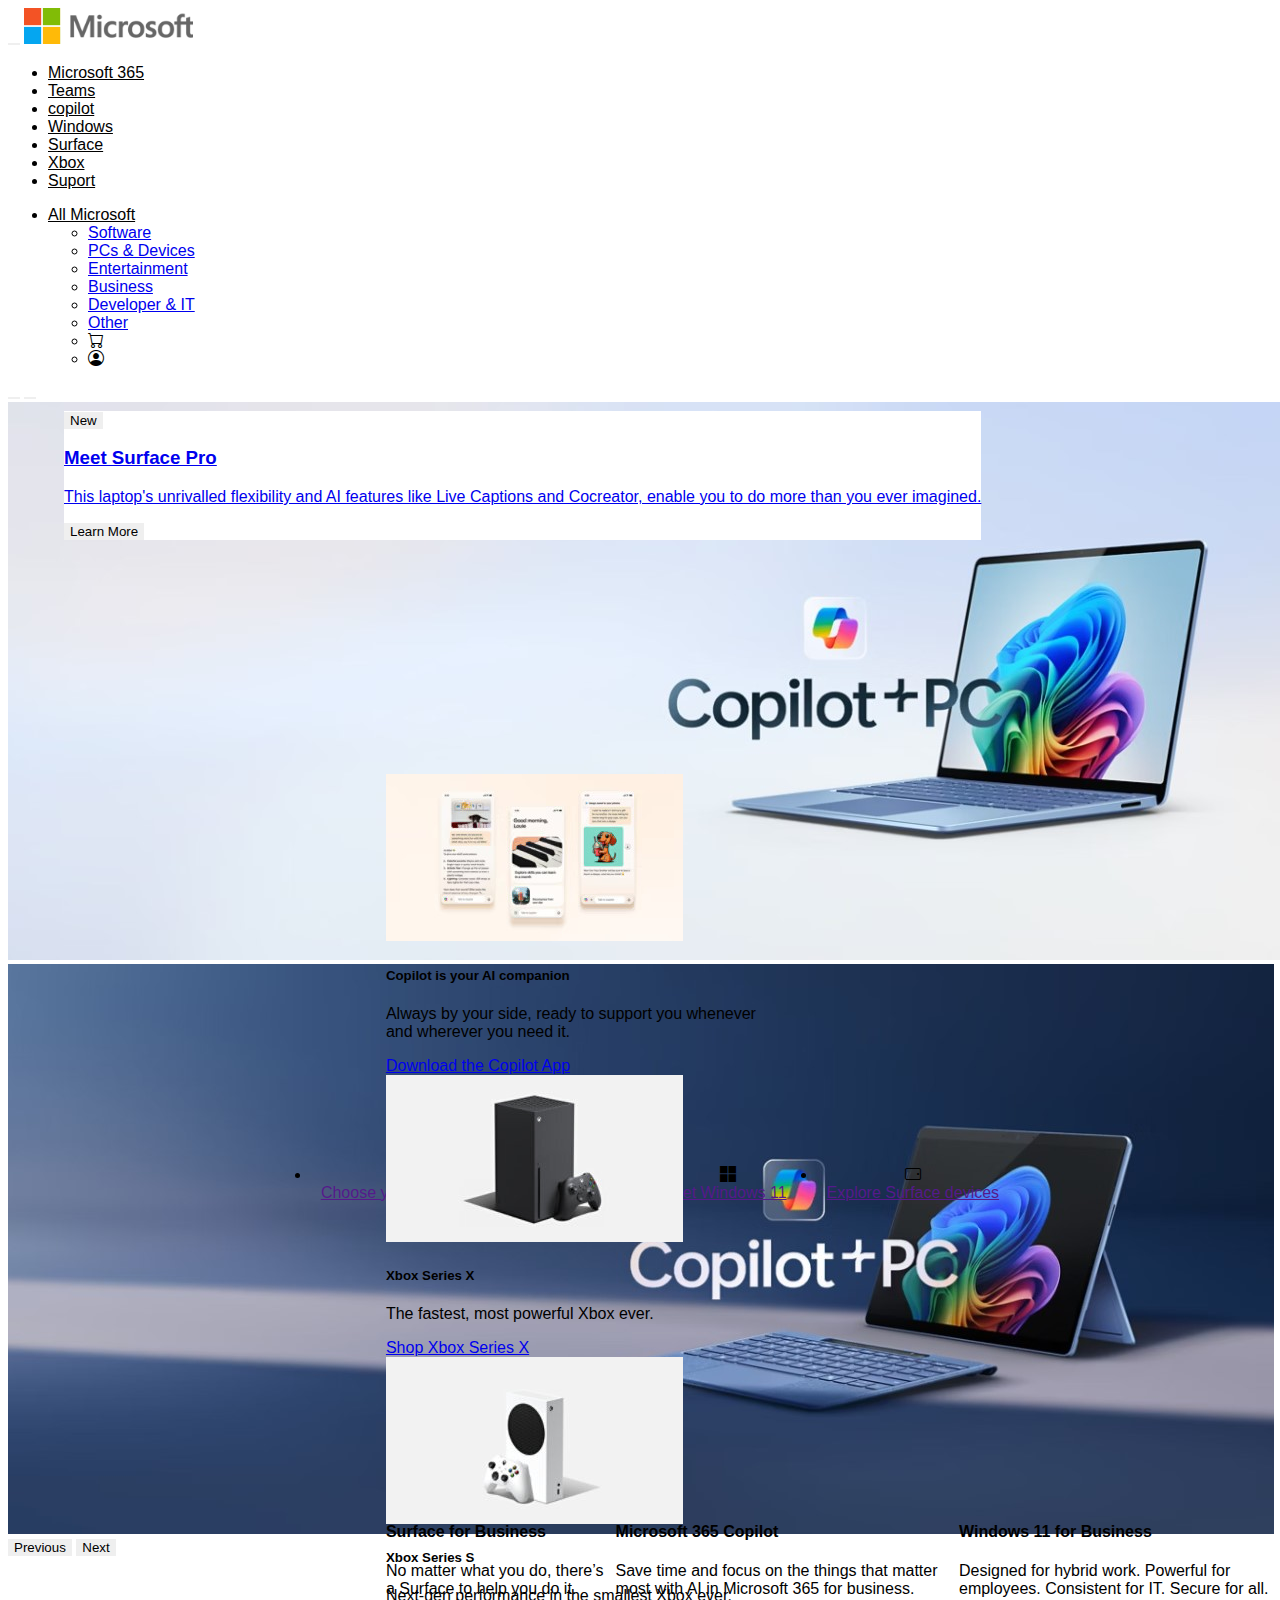
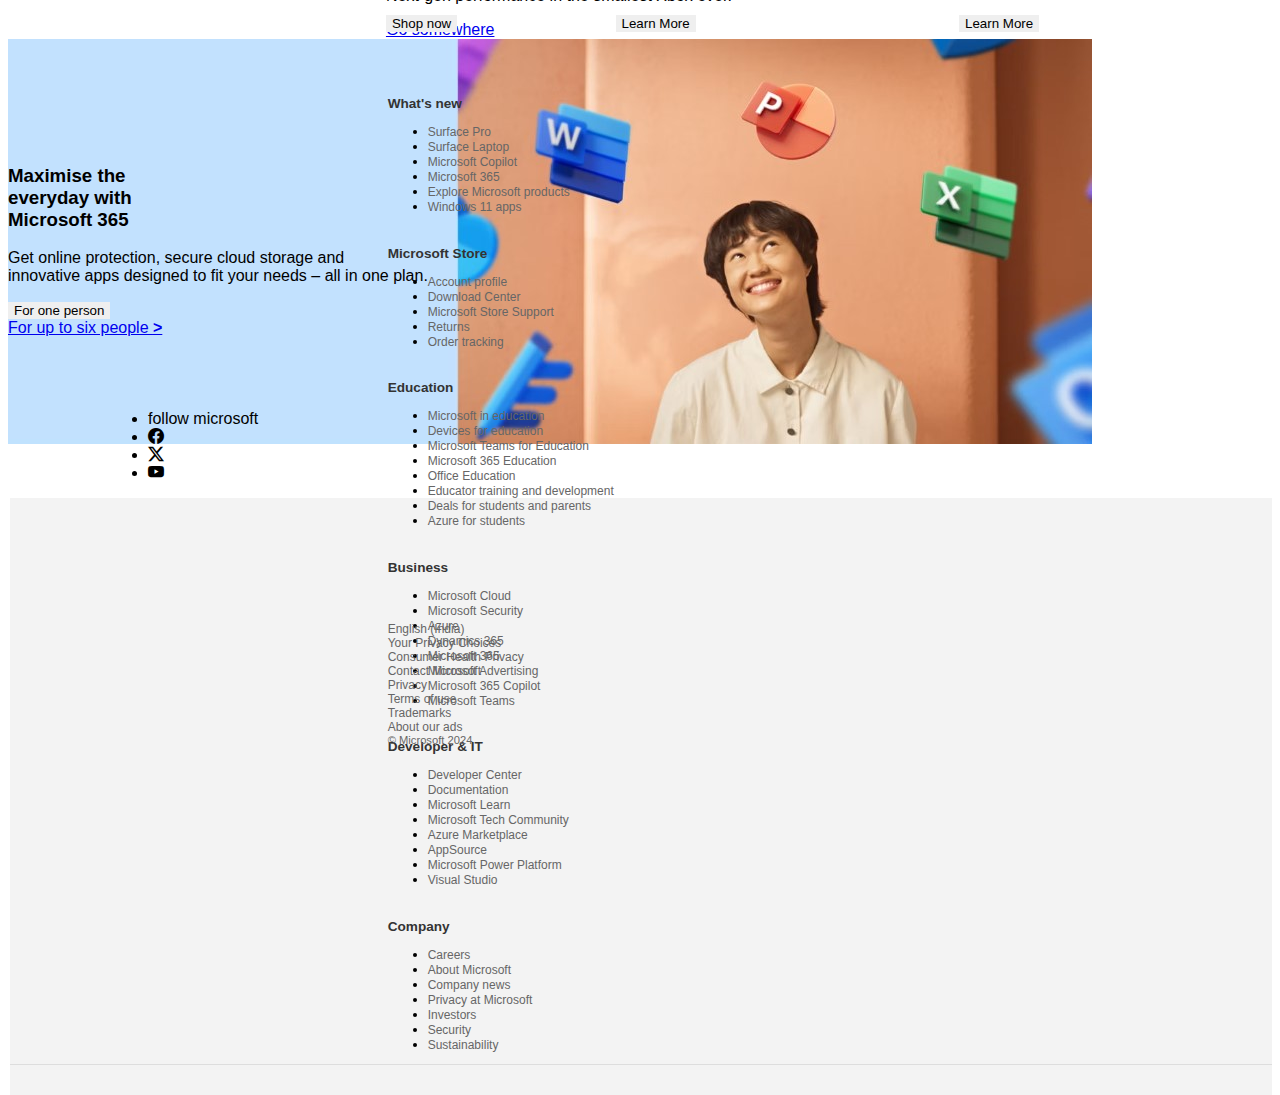
==== index.html @ 6c06642c "Add files via upload" ====
<!DOCTYPE html>
<html lang="en">
<head>
    <meta charset="UTF-8">
    <link rel="stylesheet" href="microsoft.css"><link rel="stylesheet" href="https://cdn.jsdelivr.net/npm/bootstrap-icons@1.11.3/font/bootstrap-icons.min.css">
    <link rel="stylesheet" href="https://cdnjs.cloudflare.com/ajax/libs/font-awesome/6.6.0/css/all.min.css" integrity="sha512-Kc323vGBEqzTmouAECnVceyQqyqdsSiqLQISBL29aUW4U/M7pSPA/gEUZQqv1cwx4OnYxTxve5UMg5GT6L4JJg==" crossorigin="anonymous" referrerpolicy="no-referrer" />
    <meta name="viewport" content="width=device-width, initial-scale=1.0"> 
    <link href="https://cdn.jsdelivr.net/npm/bootstrap@5.0.2/dist/css/bootstrap.min.css" rel="stylesheet" integrity="sha384-EVSTQN3/azprG1Anm3QDgpJLIm9Nao0Yz1ztcQTwFspd3yD65VohhpuuCOmLASjC" crossorigin="anonymous">
    <title>Microsoft - AI, Cloud, Productivity, Computing, Gaming & Apps</title>
    <link rel="icon" href="download.png">
</head>
<body>
 <nav class="navbar navbar-expand-lg navbar-light justify-content-center">
        <div class="container-fluid">
          <button class="navbar-toggler" type="button" data-bs-toggle="collapse" data-bs-target="#navbarTogglerDemo01" aria-controls="navbarTogglerDemo01" aria-expanded="false" aria-label="Toggle navigation">
            <span class="navbar-toggler-icon"></span>
          </button> 
         <img src="RE1Mu3b.png" class="navbar-brand ms-5" alt="">
          <div class="collapse navbar-collapse" id="navbarTogglerDemo01">
            <ul class="navbar-nav me-auto mb-2 mb-lg-0">
                <li class="nav-item">
                    <a class="nav-link "aria-current="page" href="#">Microsoft 365</a>
                  </li>
                  <li class="nav-item">
                    <a class="nav-link" href="#">Teams</a>
                  </li>
                  <li class="nav-item">
                    <a class="nav-link" href="#">copilot</a>
                  </li> <li class="nav-item">
                    <a class="nav-link" href="#">Windows</a>
                  </li> <li class="nav-item">
                    <a class="nav-link" href="#">Surface</a>
                  </li> <li class="nav-item">
                    <a class="nav-link" href="#">Xbox</a>
                  </li> <li class="nav-item">
                    <a class="nav-link" href="#">Suport</a>
                  </li>
                </ul><ul class="navbar-nav  mb-2 mb-lg-0">
                <li class="nav-item dropdown justify-content-end">
                    <a class="nav-link dropdown-toggle text-dark " href="#" id="navbarDropdownMenuLink" role="button" data-bs-toggle="dropdown" aria-expanded="false">
                    All Microsoft
                    </a>
                    <ul class="dropdown-menu " aria-labelledby="navbarDropdownMenuLink">
                        <li><a class="dropdown-item" href="#">Software</a></li>
                        <li><a class="dropdown-item" href="#">PCs & Devices</a></li>
                        <li><a class="dropdown-item" href="#">Entertainment</a></li>
                        <li><a class="dropdown-item" href="#">Business</a></li>
                        <li><a class="dropdown-item" href="#">Developer & IT</a></li>
                        <li><a class="dropdown-item" href="#">Other</a></li>
                        
                        <li class="nav-link towli"><i class="bi bi-cart"></i></li>
                        <li class="nav-link towli"><i class="bi bi-person-circle"></i></li>
               </ul>
              </div>  <ul class="navbar-nav  tow" aria-labelledby="navbarDropdownMenuLink">
                <li class="nav-link towli"><i class="fa-solid fa-magnifying-glass  "></i></li>
          </div>
        </div>
      </nav><div class="un-section ">
      <div id="carouselExampleCaptions" class="carousel slide" data-bs-ride="carousel">
        <div class="carousel-indicators">
          <button type="button" data-bs-target="#carouselExampleCaptions" data-bs-slide-to="0" class="active" aria-current="true" aria-label="Slide 1"></button>
          <button type="button" data-bs-target="#carouselExampleCaptions" data-bs-slide-to="1" aria-label="Slide 2"></button>
         
        </div>
        <div class="carousel-inner container-fluid lo "> 
            <div class="carousel-item active">
               <a href="#" class="text-decoration-none text-dark"><img src="copilot2.jpg" class="d-block w-100" alt="...">
                <div class="cor1 carousel-caption  flex-column col-sm-12 col-lg  left-caption col-md-6 col-lg d-block d-block justify-content-end">
                   <button class="bg-warning text-dark fw-bold">New</button><h3>Meet Surface Laptop</h3>
             <p>Unlock AI features like Live Captions and Cocreator with this exceptionally powerful laptop.</p>
                  <button class="bg-primary text-light">Learn More</button></a>
                </div>
           </div>
              <div class="carousel-item ">
              <a href="$" class="text-decoration-none text-dark">   <img src="copilot.jpg" class="d-block w-100" alt="...">
        <div class="carousel-caption cor1 col-sm-12 col-lg col-md-6 left-caption col-lg d-block car ">
                    <button class="bg-warning ms-4 text-dark fw-bold">New</button><h3 class=" ps-4">Meet Surface Pro</h3> 
                
                  <p class=" ps-4 ">This laptop's unrivalled flexibility and AI features like Live   Captions and Cocreator, enable you to do more than you   ever imagined.
                    </p> <button class="bg-primary  ms-4 text-light">Learn More</button></a>
          </div>
         </div>
        
       </div>
        <button class="carousel-control-prev" type="button" data-bs-target="#carouselExampleCaptions" data-bs-slide="prev">
      <span class="carousel-control-prev-icon" aria-hidden="true"></span>
          <span class="visually-hidden">Previous</span>
     </button>
      <button class="carousel-control-next" type="button" data-bs-target="#carouselExampleCaptions" data-bs-slide="next">
          <span class="carousel-control-next-icon" aria-hidden="true"></span>
       <span class="visually-hidden">Next</span>
        </button>
      </div></div>
     <div class="ic  text-center ">
      <ul class="list-group list-group-horizontal-sm d-flex justify-content-center border-none">
    <li class="list-group-item"><i class="fs-1 bi bi-microsoft"></i> <br><a href="">Choose your Microsoft 365</a></li>
  <li class="list-group-item"> <i class="fs-1 bi bi-xbox"></i><br><a href="">Shop Xbox</a></li>
       <li class="list-group-item"><i class="fs-1 bi bi-microsoft"></i><br><a href="">Get Windows 11</a></li>
            <li class="list-group-item"><i class="fs-1 bi bi-tablet-landscape"></i><br><a href="">Explore Surface devices</a></li>
          </ul>
      </div>
      <div class="container-fluid d-flex justify-content-center mt-5">
  <div class="row w-100 d-flex justify-content-center">
    <!-- Card 1 -->
    <div class="col-12 col-md-4 col-lg-3 col-sm-6 mb-4 d-flex justify-content-center">
      <div class="card w-100">
        <img src="Content-Card-Copilot-Native-App-ROW.jpg" class="card-img-top" alt="...">
        <div class="card-body">
          <h5 class="card-title">Copilot is your AI companion</h5>
          <p class="card-text">Always by your side, ready to support you whenever<br> and wherever you need it.</p>
          <a href="#" class="btn mt-4 btn-primary">Download the Copilot App</a>
        </div>
      </div>
    </div>
    <!-- Card 2 -->
    <div class="col-12 col-md-4 col-lg-3 col-sm-6 mb-4 d-flex justify-content-center">
      <div class="card w-100">
        <img src="gldn-XSX-CP-Xbox-Series-X.jpg" class="card-img-top" alt="...">
        <div class="card-body">
          <h5 class="card-title mt-4">Xbox Series X</h5>
          <p class="card-text">The fastest, most powerful Xbox ever.</p>
          <a href="#" class="btn mt-5 btn-primary">Shop Xbox Series X</a>
        </div>
      </div>
    </div>
    <!-- Card 3 -->
    <div class="col-12 col-md-4 col-lg-3 col-sm-6 mb-4 d-flex justify-content-center">
      <div class="card w-100">
        <img src="gldn-XSS-CP-Xbox-Series-S-Evergreen.jpg" class="card-img-top" alt="...">
        <div class="card-body">
          <h5 class="card-title m-3">Xbox Series S</h5>
          <p class="card-text">Next-gen performance in the smallest Xbox ever.</p>
          <a href="#" class="btn mt-5 btn-primary">Go somewhere</a>
        </div>
      </div>
    </div>
  </div>
</div>
<div class="container">
  <img src="Screenshot 2024-11-05 104304.jpg" class="img-fluid mb-5 imgchange">
  <div class=" col-sm-12 col-lg col-md-6 left-caption col-lg imgcap ms-4">
         <h3 class="img-title">Maximise the<br> everyday with<br> Microsoft 365</h3>
         <p>Get online protection, secure cloud storage and<br> innovative apps designed to fit your needs – all in one plan.</p>
          <button class="btn btn-primary">For one person</button><br>
          <a href="#" class="text-dark">For up to six people <b>></b></a>
        </div>
</div>

    

</div>
     </div><div class="container ">
     <div class="row car2  d-flex justify-content-center mt-5" id="row4">
      <div class="col-12 col-md-6 col-lg-3">
        <div class="card card1">
          <div class="card-body">
            <img src="https://cdn-dynmedia-1.microsoft.com/is/image/microsoftcorp/gldn-Surf-CP-SurfaceFamilyForBusiness?wid=380&hei=213&fit=crop" class="card-img-top" alt="">
            <h4 class="card-title mt-5">Surface for Business</h4>
            <p class="card-text mt-54">No matter what you do, there’s a Surface to help you do it.</p>
            <button class="btn bc1 mt-5 btn-primary">Shop now</button>
          </div>
        </div>
      </div>
  
      <div class="col-12 col-md-6 col-lg-3">
        <div class="card card1">
          <div class="card-body">
            <img src="https://cdn-dynmedia-1.microsoft.com/is/image/microsoftcorp/Content-Card-Copilot-Commercial?wid=380&hei=213&fit=crop" class="card-img-top" alt="">
            <h4 class="card-title mt-4">Microsoft 365 Copilot</h4>
            <p class="card-text">Save time and focus on the things that matter most with AI in Microsoft 365 for business.</p>
            <button class="btn bc1 mt-4 btn-primary">Learn More</button>
          </div>
        </div>
      </div>
  
      <div class="col-12 col-md-6 col-lg-3">
        <div class="card card1">
          <div class="card-body">
            <img src="https://cdn-dynmedia-1.microsoft.com/is/image/microsoftcorp/Content-Card-Windows-11-Business?wid=380&hei=213&fit=crop" class="card-img-top" alt="">
            <h4 class="card-title mt-4">Windows 11 for Business</h4>
            <p class="card-text">Designed for hybrid work. Powerful for employees. Consistent for IT. Secure for all.</p>
            <button class="btn bc1 mt-4 btn-primary">Learn More</button>
          </div>
        </div>
      </div>
  
      
    </div>
  </div>
        
      </div>
      <div class="il   ">
        <ul class="list-unstyled  d-flex gap-2 lis mt-5 border-none">
      <li class="list-item">follow microsoft &nbsp;</li>
    <li class="list-item"> <i class="bi bi-facebook"></i></li>
         <li class="list-item"><i class="bi bi-twitter-x"></i></li>
              <li class="list-item"><i class="bi bi-youtube"></i></li>
            </ul><footer class="footer">
              <div class="container">
                  <div class="row text-center text-md-start">
                   
                      <div class="col-md-2 col-sm-4 mb-2">
                          <h6>What's new</h6>
                          <ul class="list-unstyled">
                              <li><a href="#">Surface Pro</a></li>
                              <li><a href="#">Surface Laptop</a></li>
                              <li><a href="#">Microsoft Copilot</a></li>
                              <li><a href="#">Microsoft 365</a></li>
                              <li><a href="#">Explore Microsoft products</a></li>
                              <li><a href="#">Windows 11 apps</a></li>
                          </ul>
                      </div>
             
                      <div class="col-md-2 col-sm-4 mb-2">
                          <h6>Microsoft Store</h6>
                          <ul class="list-unstyled">
                              <li><a href="#">Account profile</a></li>
                              <li><a href="#">Download Center</a></li>
                              <li><a href="#">Microsoft Store Support</a></li>
                              <li><a href="#">Returns</a></li>
                              <li><a href="#">Order tracking</a></li>
                          </ul>
                      </div>
                    
                      <div class="col-md-2 col-sm-4 mb-2">
                          <h6>Education</h6>
                          <ul class="list-unstyled">
                              <li><a href="#">Microsoft in education</a></li>
                              <li><a href="#">Devices for education</a></li>
                              <li><a href="#">Microsoft Teams for Education</a></li>
                              <li><a href="#">Microsoft 365 Education</a></li>
                              <li><a href="#">Office Education</a></li>
                              <li><a href="#">Educator training and development</a></li>
                              <li><a href="#">Deals for students and parents</a></li>
                              <li><a href="#">Azure for students</a></li>
                          </ul>
                      </div>
                 
                      <div class="col-md-2 col-sm-4 mb-2">
                          <h6>Business</h6>
                          <ul class="list-unstyled">
                              <li><a href="#">Microsoft Cloud</a></li>
                              <li><a href="#">Microsoft Security</a></li>
                              <li><a href="#">Azure</a></li>
                              <li><a href="#">Dynamics 365</a></li>
                              <li><a href="#">Microsoft 365</a></li>
                              <li><a href="#">Microsoft Advertising</a></li>
                              <li><a href="#">Microsoft 365 Copilot</a></li>
                              <li><a href="#">Microsoft Teams</a></li>
                          </ul>
                      </div>
       
                      <div class="col-md-2 col-sm-4 mb-2">
                          <h6>Developer & IT</h6>
                          <ul class="list-unstyled">
                              <li><a href="#">Developer Center</a></li>
                              <li><a href="#">Documentation</a></li>
                              <li><a href="#">Microsoft Learn</a></li>
                              <li><a href="#">Microsoft Tech Community</a></li>
                              <li><a href="#">Azure Marketplace</a></li>
                              <li><a href="#">AppSource</a></li>
                              <li><a href="#">Microsoft Power Platform</a></li>
                              <li><a href="#">Visual Studio</a></li>
                          </ul>
                      </div>
              
                      <div class="col-md-2 col-sm-4 mb-2">
                          <h6>Company</h6>
                          <ul class="list-unstyled">
                              <li><a href="#">Careers</a></li>
                              <li><a href="#">About Microsoft</a></li>
                              <li><a href="#">Company news</a></li>
                              <li><a href="#">Privacy at Microsoft</a></li>
                              <li><a href="#">Investors</a></li>
                              <li><a href="#">Security</a></li>
                              <li><a href="#">Sustainability</a></li>
                          </ul>
                      </div>
                  </div>
                  

                  <div class="footer-bottom text-center mt-3">
                      <div class="row justify-content-center">
                          <div class="col-auto">
                              <a href="#">English (India)</a>
                          </div>
                          <div class="col-auto">
                              <a href="#">Your Privacy Choices</a>
                          </div>
                          <div class="col-auto">
                              <a href="#">Consumer Health Privacy</a>
                          </div>
                          <div class="col-auto">
                              <a href="#">Contact Microsoft</a>
                          </div>
                          <div class="col-auto">
                              <a href="#">Privacy</a>
                          </div>
                          <div class="col-auto">
                              <a href="#">Terms of use</a>
                          </div>
                          <div class="col-auto">
                              <a href="#">Trademarks</a>
                          </div>
                          <div class="col-auto">
                              <a href="#">About our ads</a>
                          </div>
                          <div class="col-auto">
                              &copy; Microsoft 2024
                          </div>
                      </div>
                  </div>
              </div>
          </footer>
          
</body>

      <script src="https://cdn.jsdelivr.net/npm/@popperjs/core@2.9.2/dist/umd/popper.min.js" integrity="sha384-IQsoLXl5PILFhosVNubq5LC7Qb9DXgDA9i+tQ8Zj3iwWAwPtgFTxbJ8NT4GN1R8p" crossorigin="anonymous"></script>
      <script src="https://cdn.jsdelivr.net/npm/bootstrap@5.0.2/dist/js/bootstrap.min.js" integrity="sha384-cVKIPhGWiC2Al4u+LWgxfKTRIcfu0JTxR+EQDz/bgldoEyl4H0zUF0QKbrJ0EcQF" crossorigin="anonymous"></script>
  
</body>
</html>
---- microsoft.css ----
.navbar-brand {
    height: 36px;
  }
  
  .navbar {
    background: rgb(255, 255, 255);
  }
  
  .navbar-nav .nav-link {
    color: black;
  }
  
  .navbar-nav .nav-link:hover {
    text-decoration: underline black 2px solid;
    color: black;
  }.tow{
    list-style: none;
    padding: 0;
  }
  
  
  
  
  .un-section .carousel-caption {
    position: absolute; 
    bottom: 40%; 
   left: 5%;
    color: #fff;
    text-align: start;
  }button{
border: none;
  }.car{
  background-color: white;
  justify-content: center;
  
  align-items:center ;
  }@media (max-width:850px){
    .un-section .carousel-caption{
top: 26cm;
    }
  }body{
    height: 40cm;
    font-family:  "Segoe UI", SegoeUI, "Helvetica Neue", Helvetica, Arial, sans-serif;
  }.un-section{
    height: 20cm;
  }@media (max-width:900px){
    .lo{
      height: 30cm;
    }
  }@media(max-width:900){
    .un-section .carousel-caption{
      top: 1cm;
  }

  }@media (max-width: 968px) {
    .carousel-caption {
        position: static;
        text-align: center;height: 0;width: 11cm;
        margin-top: -20cm; 
    }
    .carousel-item img {
        margin-bottom: 0;
        position: static;   }
}.row{
  margin-top: -12cm;
  margin-left: 10cm;gap:9px
}ic{
  margin-left: 10cm;
  display: flex;gap: 1cm;
}
@media (max-width:1233px){
  .liname .ic{
    top: 10cm;
  }
}
.ic > ul.list-group-horizontal-sm {
  display: flex;
  justify-content: center;
  gap: 20px;
  flex-wrap: wrap; 
}

.ic > ul.list-group-horizontal-sm li {
  border: none;
  padding: 10px;
  text-align: center;
}


@media (max-width: 992px) {
  .ic > ul.list-group-horizontal-sm {
      gap: 15px; 
  }
}

@media (max-width: 768px) {
  .ic > ul.list-group-horizontal-sm{
      gap: 10px;
  }

  .ic > ul.list-group-horizontal-sm li {
      flex: 1 1 45%; 
      max-width: 200px;
  }
}


@media (max-width: 768px) {
  .ic > ul.list-group-horizontal-sm li {
      flex: 1 1 100%; 
      max-width: 100%;
      
  }
}
@media  (max-width:1200px){
  .ic > ul.list-group-horizontal-sm li {
    top:-5cm
}
  
}@media (min-width:1400px){
  .ic > ul.list-group-horizontal-sm li{
    top:74m;
  }
}@media (min-width:2668px){
  .ic > ul.list-group-horizontal-sm li{
    top:11cm;
  }
}

.imgcap{
 width: auto;margin-top: -8cm;
}
@media (max-width: 768px){
  .imgcap{
    margin-top:1cm ;
  }
}@media (max-width:1200px){
 .imgcap{
  top: 20px;
 }
}@media (max-width:984px){
  .imgcap{
   margin-top: 1px;
  }
 }@media (max-width:985px){
  .imgchange{
   content: url("change.jpg");
  }
  }
 .bus-title{
  margin-top: 4cm;
  font-family: inherit;
 }.card1{
  height: 13cm;
 }@media (max-width:1100px){
  #row5{
     display: none;
  }#row4{
    display: block;
  }
  
}
@media (min-width:1100px){
  #row4{
    display: block;
    display: flex;
  
  }#row5{
    display: none;
    
  }
}.il{
  margin-left: 100px;
}.footer {
            background-color: #f3f3f3; /* Gray background */
            padding: 20px 0;margin-left: -2.6cm;
            font-size: 0.8rem; /* Smaller font size */
        }
        .footer h6 {
            font-weight: bold;
            color: #333;
            font-size: 0.85rem; /* Smaller font for headers */
            margin-bottom: 10px;
        }
        .footer a {
            color: #666;
            text-decoration: none;
            font-size: 0.75rem; /* Very small font size for links */
        }
        .footer a:hover {
            color: #0078d4;
        }
        .footer .footer-bottom {
            border-top: 1px solid #ddd;
            padding-top: 10px;
            color: #666;
            font-size: 0.7rem; /* Very small font for bottom links */
        }.card1{height: 13.5cm;}
      
       @media(min-width:1200px){
.bc1{
top:-1cm;
}
       }
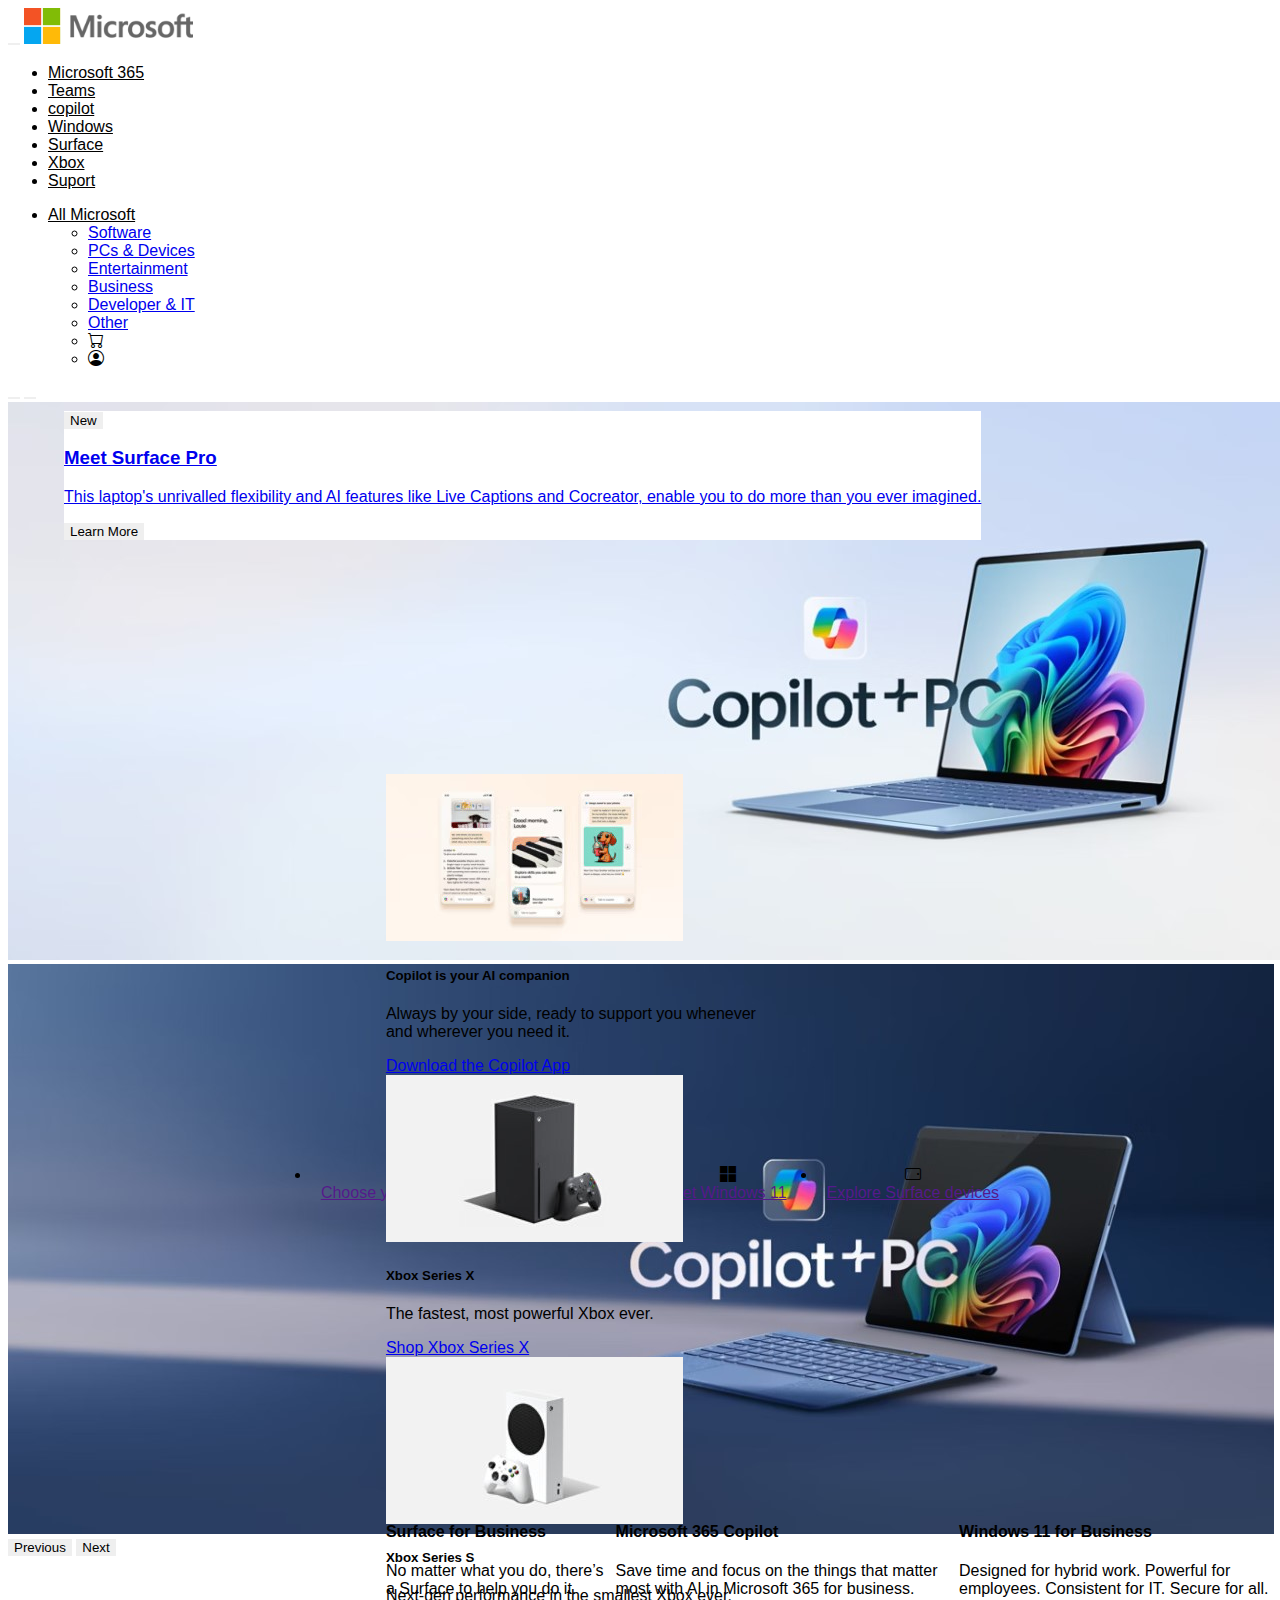
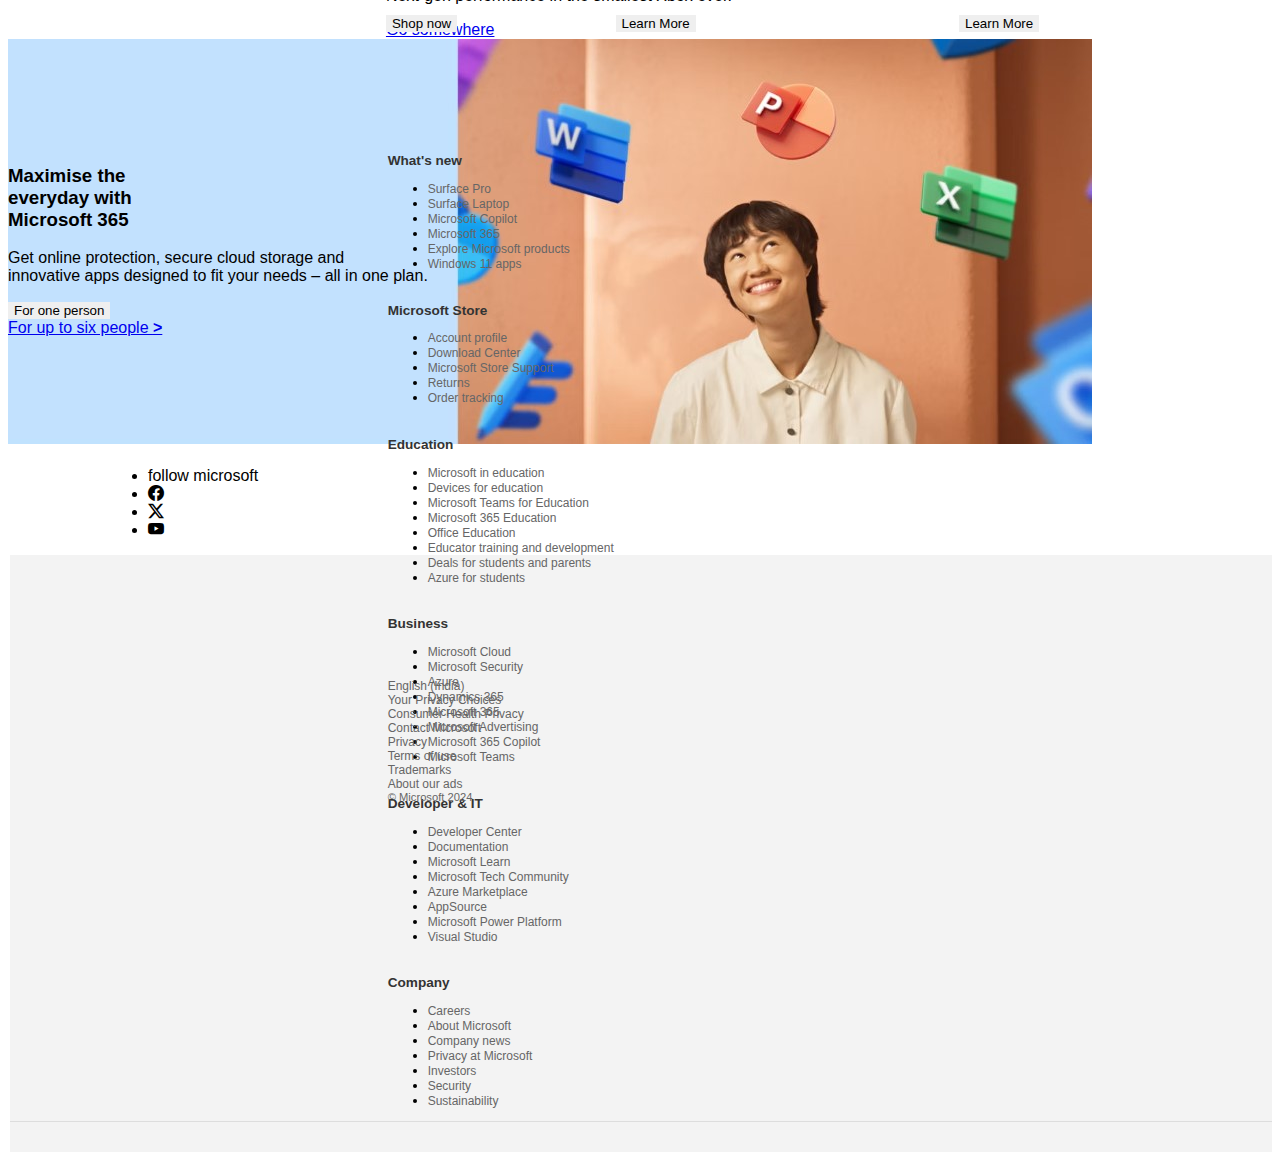
==== commit ea0f6309: "Update index.html" ====
--- a/index.html
+++ b/index.html
@@ -157,7 +157,7 @@
             <img src="https://cdn-dynmedia-1.microsoft.com/is/image/microsoftcorp/gldn-Surf-CP-SurfaceFamilyForBusiness?wid=380&hei=213&fit=crop" class="card-img-top" alt="">
             <h4 class="card-title mt-5">Surface for Business</h4>
             <p class="card-text mt-54">No matter what you do, there’s a Surface to help you do it.</p>
-            <button class="btn bc1 mt-5 btn-primary">Shop now</button>
+            <button class="btn bc1 mt-2 btn-primary">Shop now</button>
           </div>
         </div>
       </div>
--- a/microsoft.css
+++ b/microsoft.css
@@ -195,10 +195,10 @@
             padding-top: 10px;
             color: #666;
             font-size: 0.7rem; /* Very small font for bottom links */
-        }.card1{height: 13.5cm;}
+        }.card1{height: 15cm;}
       
        @media(min-width:1200px){
 .bc1{
 top:-1cm;
 }
-       }+       }
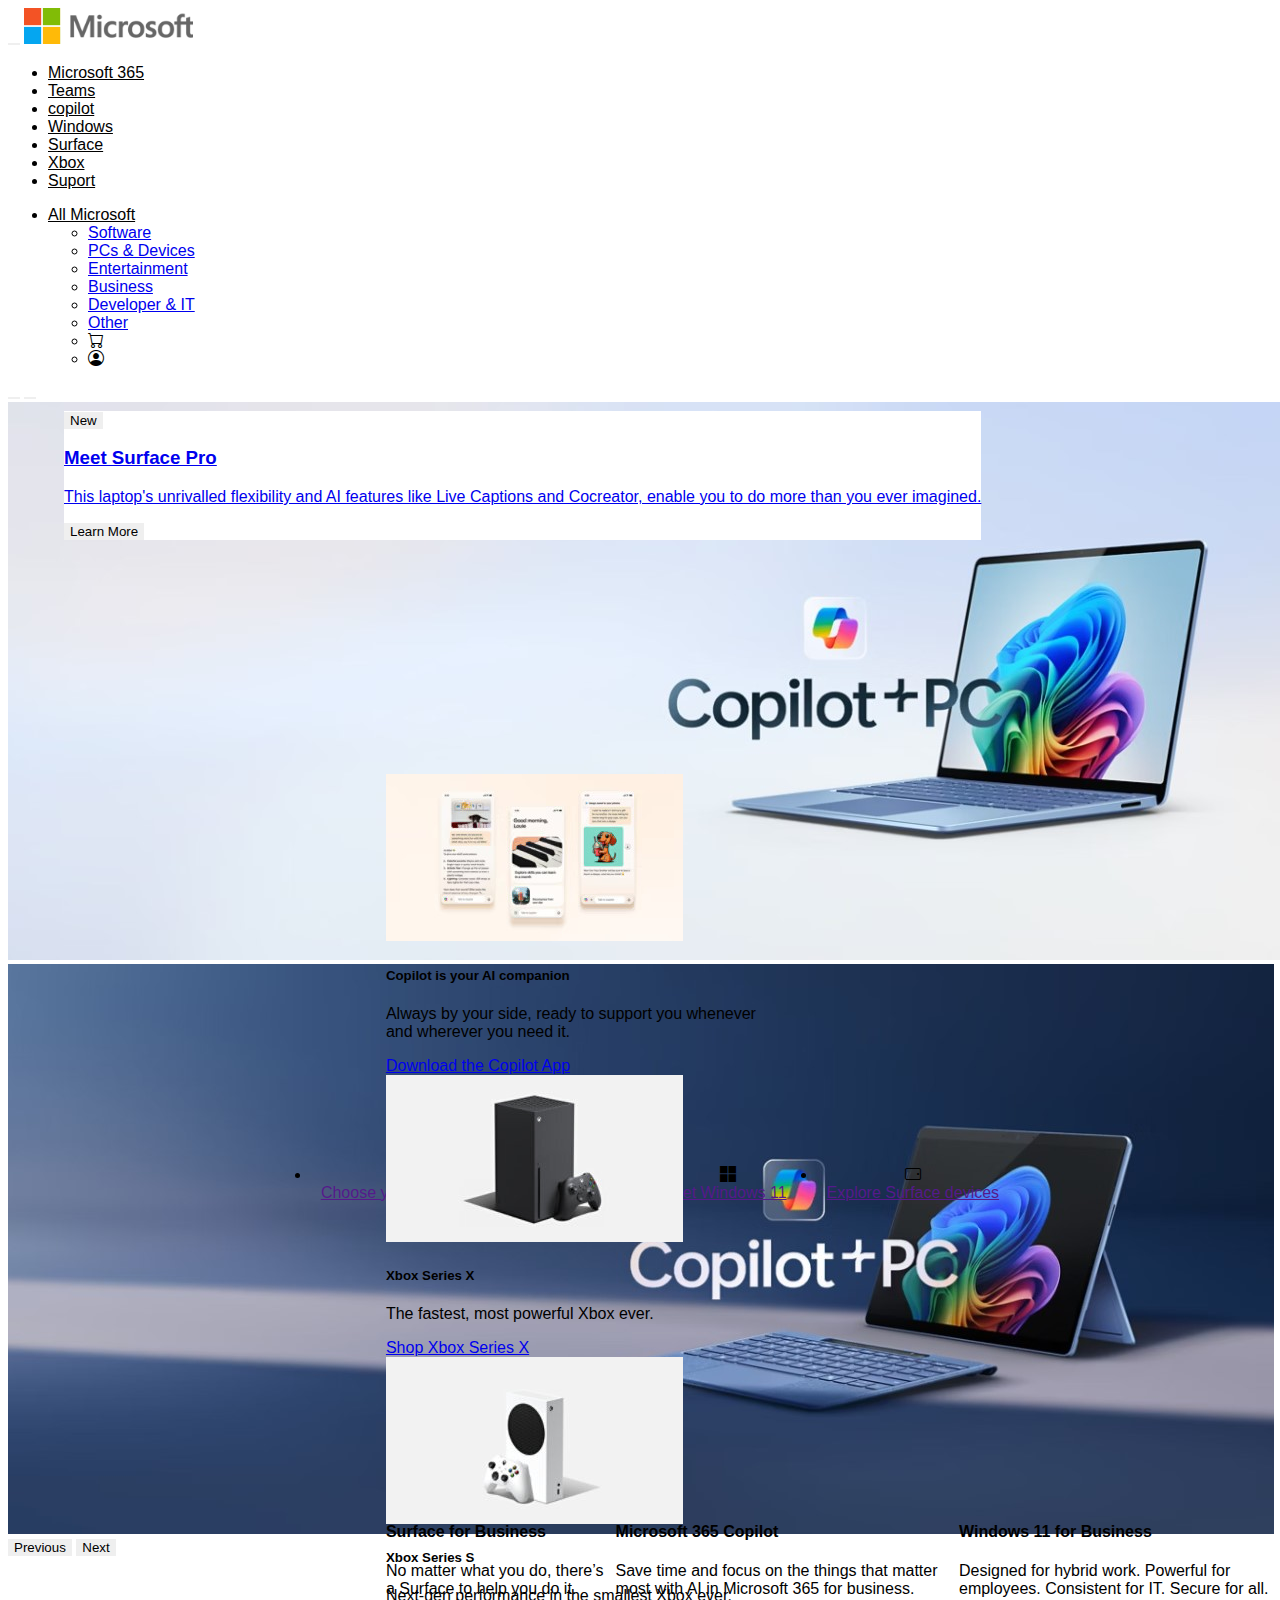
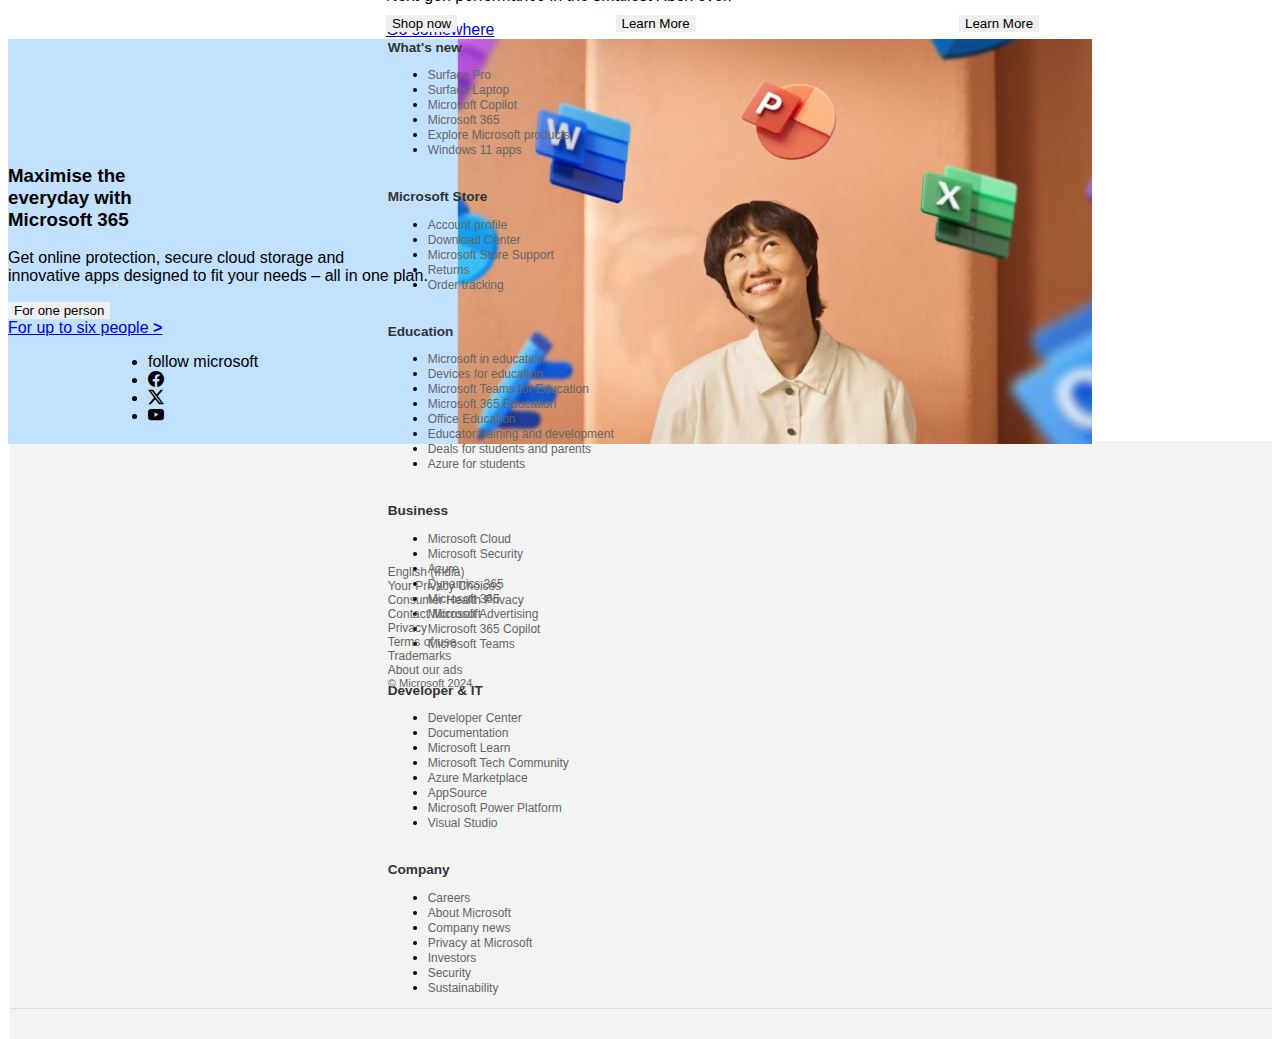
==== commit f4954012: "Update index.html" ====
--- a/index.html
+++ b/index.html
@@ -157,7 +157,7 @@
             <img src="https://cdn-dynmedia-1.microsoft.com/is/image/microsoftcorp/gldn-Surf-CP-SurfaceFamilyForBusiness?wid=380&hei=213&fit=crop" class="card-img-top" alt="">
             <h4 class="card-title mt-5">Surface for Business</h4>
             <p class="card-text mt-54">No matter what you do, there’s a Surface to help you do it.</p>
-            <button class="btn bc1 mt-2 btn-primary">Shop now</button>
+            <button class="btn bc1 mt-1 btn-primary">Shop now</button>
           </div>
         </div>
       </div>
@@ -168,7 +168,7 @@
             <img src="https://cdn-dynmedia-1.microsoft.com/is/image/microsoftcorp/Content-Card-Copilot-Commercial?wid=380&hei=213&fit=crop" class="card-img-top" alt="">
             <h4 class="card-title mt-4">Microsoft 365 Copilot</h4>
             <p class="card-text">Save time and focus on the things that matter most with AI in Microsoft 365 for business.</p>
-            <button class="btn bc1 mt-4 btn-primary">Learn More</button>
+            <button class="btn bc1 mt-1 btn-primary">Learn More</button>
           </div>
         </div>
       </div>
@@ -179,7 +179,7 @@
             <img src="https://cdn-dynmedia-1.microsoft.com/is/image/microsoftcorp/Content-Card-Windows-11-Business?wid=380&hei=213&fit=crop" class="card-img-top" alt="">
             <h4 class="card-title mt-4">Windows 11 for Business</h4>
             <p class="card-text">Designed for hybrid work. Powerful for employees. Consistent for IT. Secure for all.</p>
-            <button class="btn bc1 mt-4 btn-primary">Learn More</button>
+            <button class="btn bc1 mt-1 btn-primary">Learn More</button>
           </div>
         </div>
       </div>
--- a/microsoft.css
+++ b/microsoft.css
@@ -195,7 +195,7 @@
             padding-top: 10px;
             color: #666;
             font-size: 0.7rem; /* Very small font for bottom links */
-        }.card1{height: 15cm;}
+        }.card1{height: 12cm;}
       
        @media(min-width:1200px){
 .bc1{
